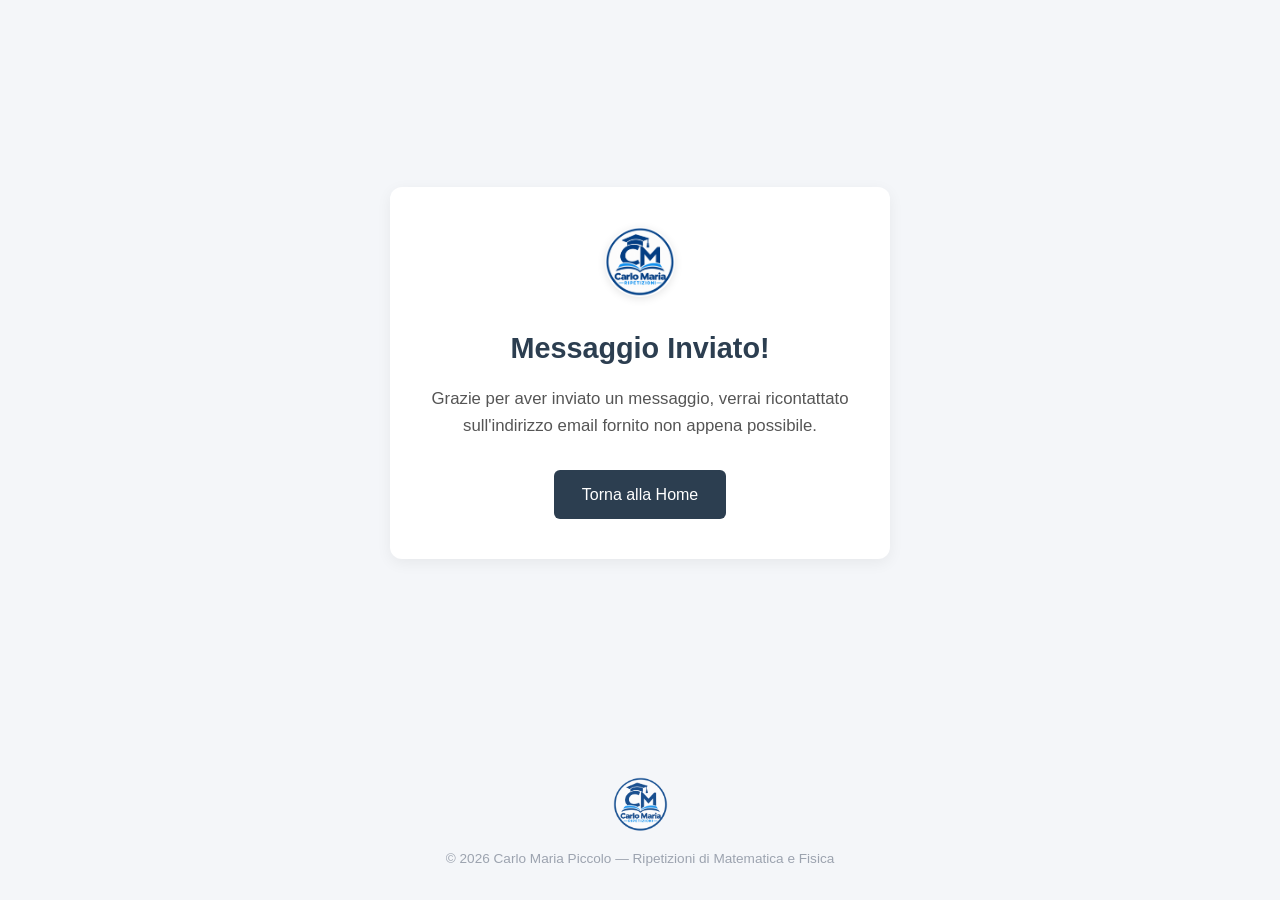
==== grazie.html @ eabad6ef "Aggiunta form Aggiunto funzionamento form, con pagina ringraziamenti e oggetto personalizzato per ev" ====
<!DOCTYPE html>
<html lang="it">
<head>
  <meta charset="UTF-8">
  <meta name="viewport" content="width=device-width, initial-scale=1.0">
  <title>Messaggio Inviato | Carlo Maria Piccolo</title>
  
  <!-- Favicon per la scheda del browser -->
  <link rel="icon" type="image/png" href="imgs/logo.png">

  <link rel="stylesheet" href="style.css">
  
  <style>
    /* Stpecifici per centrare e strutturare la pagina di ringraziamento */
    body {
      display: flex;
      flex-direction: column;
      min-height: 100vh;
      margin: 0;
      background-color: #f4f6f9;
      justify-content: space-between;
    }

    .thank-you-main {
      flex: 1;
      display: flex;
      justify-content: center;
      align-items: center;
      padding: 20px;
    }

    .thank-you-card {
      background: white;
      padding: 40px 30px;
      border-radius: 12px;
      box-shadow: 0 4px 15px rgba(0,0,0,0.06);
      text-align: center;
      max-width: 500px;
      width: 100%;
    }

    .thank-you-logo {
      width: 70px;
      height: 70px;
      border-radius: 50%;
      object-fit: cover;
      margin-bottom: 20px;
      box-shadow: 0 2px 8px rgba(0,0,0,0.1);
    }

    .thank-you-card h1 {
      color: #2c3e50;
      font-size: 1.8rem;
      margin-bottom: 15px;
    }

    .thank-you-card p {
      color: #555;
      font-size: 1.05rem;
      margin-bottom: 30px;
      line-height: 1.6;
    }

    .btn-home {
      display: inline-block;
      padding: 12px 28px;
      background-color: #2c3e50;
      color: white;
      text-decoration: none;
      border-radius: 6px;
      font-weight: 500;
      transition: background-color 0.2s;
    }

    .btn-home:hover {
      background-color: #1a252f;
    }
  </style>
</head>
<body>

  <main class="thank-you-main">
    <div class="thank-you-card">
      <!-- Logo circolare -->
      <img src="imgs/logo_cerchio.png" alt="Carlo Maria Ripetizioni Logo" class="thank-you-logo">
      
      <h1>Messaggio Inviato!</h1>
      <p>Grazie per aver inviato un messaggio, verrai ricontattato sull'indirizzo email fornito non appena possibile.</p>
      
      <a href="index.html" class="btn-home">Torna alla Home</a>
    </div>
  </main>

  <!-- Footer con Logo e Copyright identico alla home -->
  <footer>
    <img src="imgs/logo_cerchio.png" alt="Carlo Maria Ripetizioni Logo" class="footer-logo">
    <p>&copy; 2026 Carlo Maria Piccolo — Ripetizioni di Matematica e Fisica</p>
  </footer>

</body>
</html>
---- style.css ----
/* Reset di base */
* {
  box-sizing: border-box;
  margin: 0;
  padding: 0;
}

body {
  font-family: -apple-system, BlinkMacSystemFont, "Segoe UI", Roboto, Helvetica, Arial, sans-serif;
  background-color: #f3f4f6;
  color: #1f2937;
  line-height: 1.6;
}

/* Header con Banner più alto per foto verticali */
.profile-header {
  background-color: #ffffff;
  border-bottom: 1px solid #e5e7eb;
  padding-bottom: 25px;
}

.banner {
  height: 300px; /* Aumentato per mostrare bene la foto della tesi */
  background: url('imgs/sfondo-banner.jpg') center 25% / cover no-repeat;
  background-color: #0d47a1;
}

.profile-container {
  max-width: 800px;
  margin: 0 auto;
  padding: 0 20px;
}

/* Foto profilata a cavallo del banner a sinistra */
.avatar-container {
  margin-top: -80px;
  margin-bottom: 15px;
  display: flex;
  justify-content: flex-start;
}

.avatar {
  width: 150px;
  height: 150px;
  border-radius: 50%;
  border: 4px solid #ffffff;
  object-fit: cover;
  background-color: #e5e7eb;
  box-shadow: 0 4px 10px rgba(0, 0, 0, 0.15);
  display: block;
}

/* Testo posizionato Interamente nella fascia BIANCA (massima leggibilità) */
.profile-info {
  text-align: left;
  margin-top: 10px;
}

.name {
  font-size: 2.2rem;
  color: #0d47a1;
  font-weight: 800;
  line-height: 1.2;
}

.tagline {
  font-size: 1.3rem;
  font-weight: 600;
  color: #1976d2;
  margin-top: 4px;
}

.sub-tagline {
  font-size: 1.05rem;
  color: #4b5563;
  margin-top: 4px;
  font-weight: 500;
}

/* Layout Schede */
.content-container {
  max-width: 800px;
  margin: 30px auto;
  padding: 0 20px;
  display: flex;
  flex-direction: column;
  gap: 20px;
}

.card {
  background-color: #ffffff;
  border-radius: 8px;
  padding: 25px;
  box-shadow: 0 1px 3px rgba(0, 0, 0, 0.05);
  border: 1px solid #e5e7eb;
}

.card h2 {
  color: #0d47a1;
  font-size: 1.3rem;
  margin-bottom: 15px;
  border-bottom: 2px solid #e8f0fe;
  padding-bottom: 8px;
}

/* Lista Servizi */
.services-list {
  list-style: none;
}

.services-list li {
  position: relative;
  padding-left: 24px;
  margin-bottom: 12px;
}

.services-list li::before {
  content: "✓";
  position: absolute;
  left: 0;
  color: #1976d2;
  font-weight: bold;
}

/* Form di Contatto */
.contact-form {
  margin-top: 15px;
  display: flex;
  flex-direction: column;
  gap: 15px;
}

.form-group {
  display: flex;
  flex-direction: column;
  text-align: left;
}

.form-group label {
  font-size: 0.9rem;
  font-weight: 600;
  margin-bottom: 5px;
  color: #374151;
}

.form-group input,
.form-group textarea {
  padding: 10px 12px;
  border: 1px solid #d1d5db;
  border-radius: 6px;
  font-size: 0.95rem;
  font-family: inherit;
  transition: border-color 0.2s ease, box-shadow 0.2s ease;
  resize: vertical; /* Impedisce l'allargamento orizzontale, permettendo solo di allungarlo verso il basso */
}

.form-group input:focus,
.form-group textarea:focus {
  outline: none;
  border-color: #1976d2;
  box-shadow: 0 0 0 3px rgba(25, 118, 210, 0.15);
}

/* Pulsanti */
.btn-primary {
  display: inline-block;
  padding: 10px 20px;
  border-radius: 6px;
  font-weight: 600;
  text-decoration: none;
  text-align: center;
  transition: background-color 0.2s ease;
  cursor: pointer;
  border: none;
  background-color: #0d47a1;
  color: #ffffff;
  font-size: 1rem;
}

.btn-primary:hover {
  background-color: #1565c0;
}

/* Footer con Logo */
footer {
  text-align: center;
  padding: 30px 20px;
  color: #9ca3af;
  font-size: 0.85rem;
}

.footer-logo {
  width: 55px;
  height: auto;
  margin-bottom: 10px;
  opacity: 0.9;
  transition: opacity 0.2s ease;
}

.footer-logo:hover {
  opacity: 1;
}

/* Adattamento Mobile (Ottimizzazione Smartphone) */
@media (max-width: 600px) {
  .banner {
    height: 180px;
    background: url('imgs/sfondo-banner_mobile.jpg') center center / cover no-repeat;
  }

  .avatar-container {
    justify-content: center;
    margin-top: -60px;
  }

  .avatar {
    width: 120px;
    height: 120px;
  }

  .profile-info {
    text-align: center;
  }

  .name {
    font-size: 1.7rem;
  }

  .tagline {
    font-size: 1.1rem;
  }

  .sub-tagline {
    font-size: 0.95rem;
  }

  .content-container {
    margin: 20px auto;
    padding: 0 12px;
    gap: 15px;
  }

  .card {
    padding: 20px 16px;
  }

  .btn-primary {
    width: 100%; /* Pulsante a tutta larghezza su mobile */
  }
}
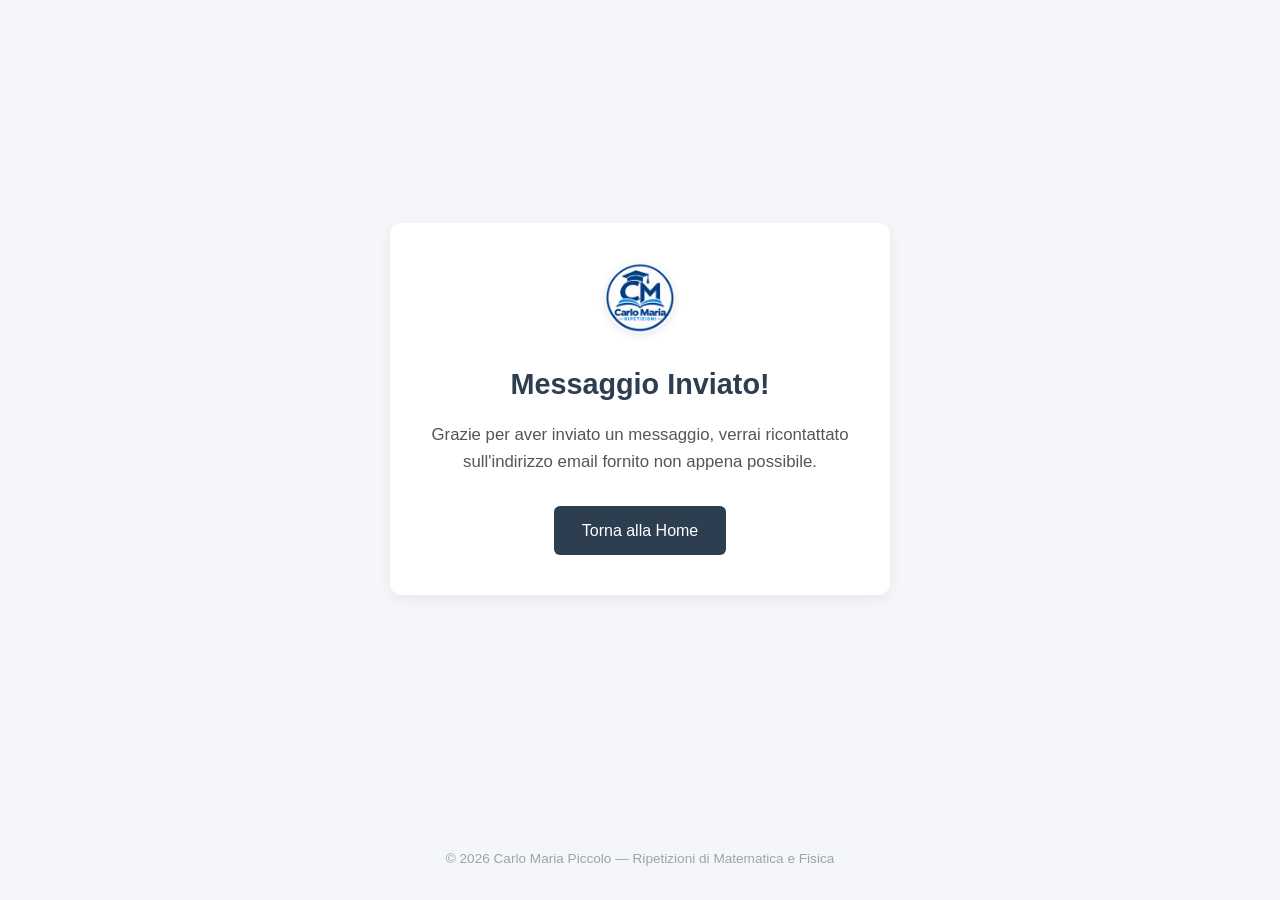
==== commit a7ebc798: "Allineamento footer" ====
--- a/grazie.html
+++ b/grazie.html
@@ -11,7 +11,11 @@
   <link rel="stylesheet" href="style.css">
   
   <style>
-    /* Stpecifici per centrare e strutturare la pagina di ringraziamento */
+    /* Forza la barra di scorrimento verticale per evitare saltelli di layout */
+    html {
+      overflow-y: scroll;
+    }
+
     body {
       display: flex;
       flex-direction: column;
@@ -91,9 +95,8 @@
     </div>
   </main>
 
-  <!-- Footer con Logo e Copyright identico alla home -->
+  <!-- Footer identico alla home per ereditare le stesse regole CSS -->
   <footer>
-    <img src="imgs/logo_cerchio.png" alt="Carlo Maria Ripetizioni Logo" class="footer-logo">
     <p>&copy; 2026 Carlo Maria Piccolo — Ripetizioni di Matematica e Fisica</p>
   </footer>
 
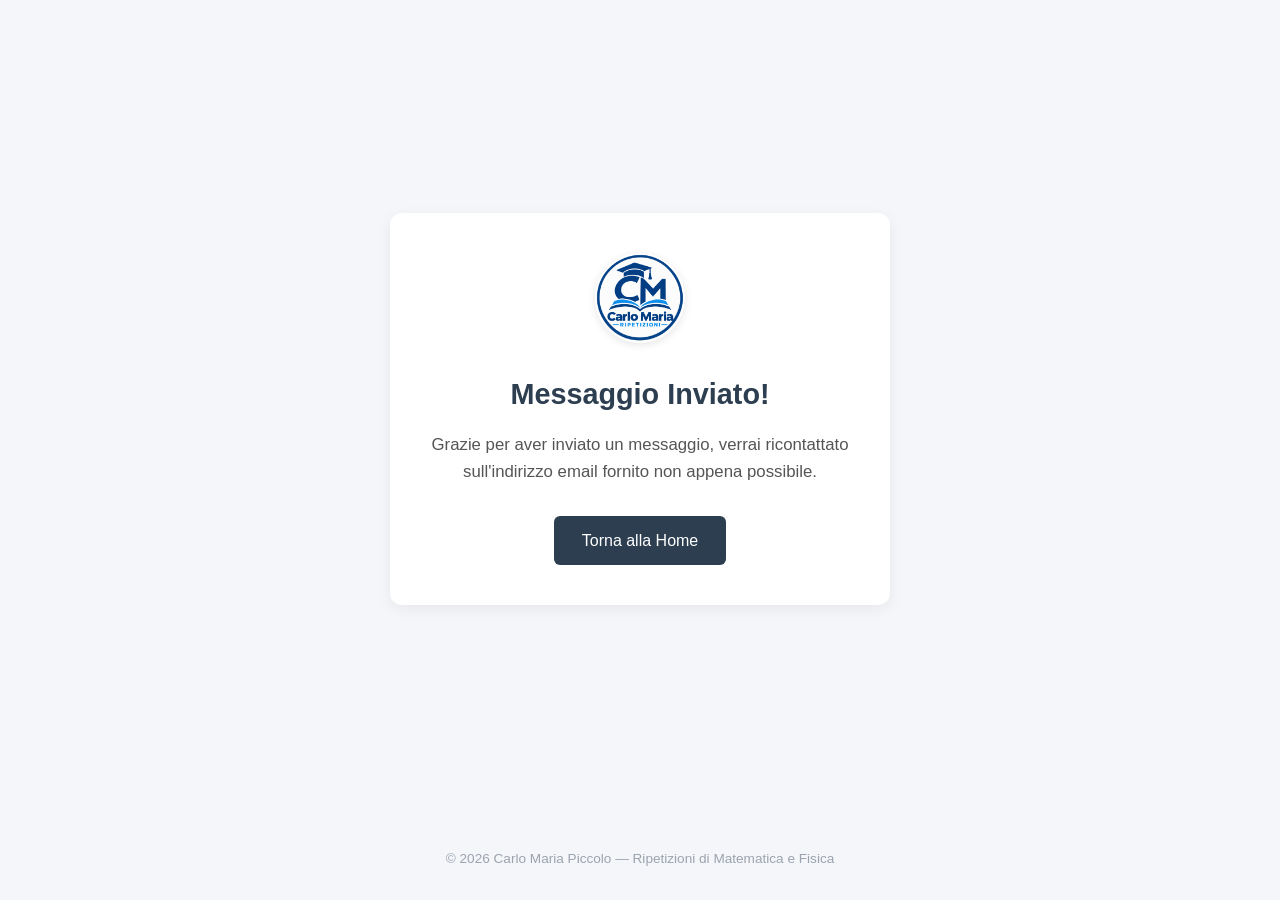
==== commit 8401330b: "Logo ingrandito nella pagina ringraziamento" ====
--- a/grazie.html
+++ b/grazie.html
@@ -44,8 +44,8 @@
     }
 
     .thank-you-logo {
-      width: 70px;
-      height: 70px;
+      width: 90px;
+      height: 90px;
       border-radius: 50%;
       object-fit: cover;
       margin-bottom: 20px;
@@ -85,7 +85,7 @@
 
   <main class="thank-you-main">
     <div class="thank-you-card">
-      <!-- Logo circolare -->
+      <!-- Logo circolare ingrandito -->
       <img src="imgs/logo_cerchio.png" alt="Carlo Maria Ripetizioni Logo" class="thank-you-logo">
       
       <h1>Messaggio Inviato!</h1>
@@ -95,7 +95,6 @@
     </div>
   </main>
 
-  <!-- Footer identico alla home per ereditare le stesse regole CSS -->
   <footer>
     <p>&copy; 2026 Carlo Maria Piccolo — Ripetizioni di Matematica e Fisica</p>
   </footer>
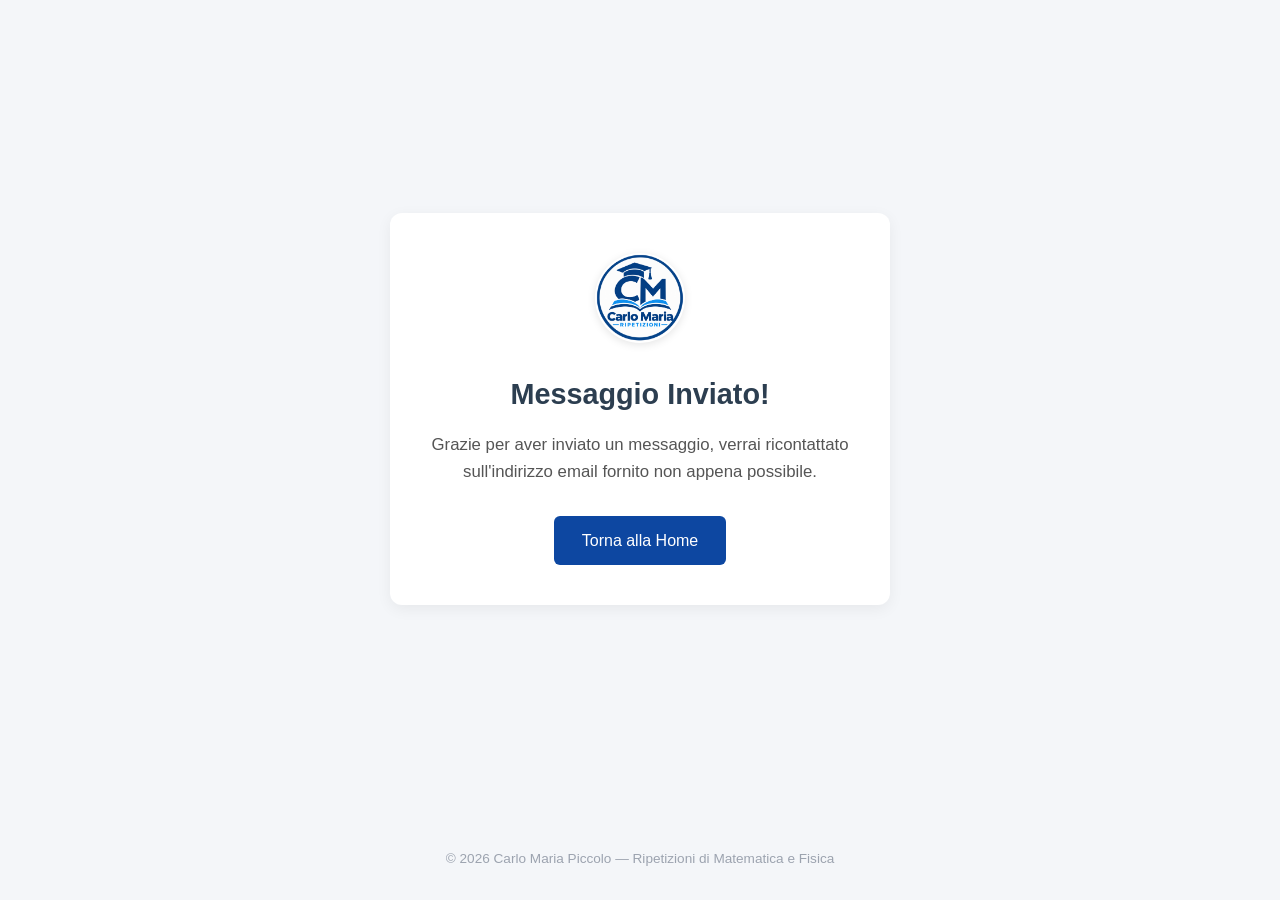
==== commit 904f3c37: "Colore tasto torna alla home" ====
--- a/grazie.html
+++ b/grazie.html
@@ -65,19 +65,14 @@
       line-height: 1.6;
     }
 
-    .btn-home {
+    /* Riutilizza la classe del bottone principale per ereditare colore e stile esatti */
+    .btn-primary {
       display: inline-block;
       padding: 12px 28px;
-      background-color: #2c3e50;
-      color: white;
       text-decoration: none;
       border-radius: 6px;
       font-weight: 500;
-      transition: background-color 0.2s;
-    }
-
-    .btn-home:hover {
-      background-color: #1a252f;
+      text-align: center;
     }
   </style>
 </head>
@@ -91,7 +86,8 @@
       <h1>Messaggio Inviato!</h1>
       <p>Grazie per aver inviato un messaggio, verrai ricontattato sull'indirizzo email fornito non appena possibile.</p>
       
-      <a href="index.html" class="btn-home">Torna alla Home</a>
+      <!-- Sfrutta la classe btn-primary definita nel tuo style.css -->
+      <a href="index.html" class="btn-primary">Torna alla Home</a>
     </div>
   </main>
 
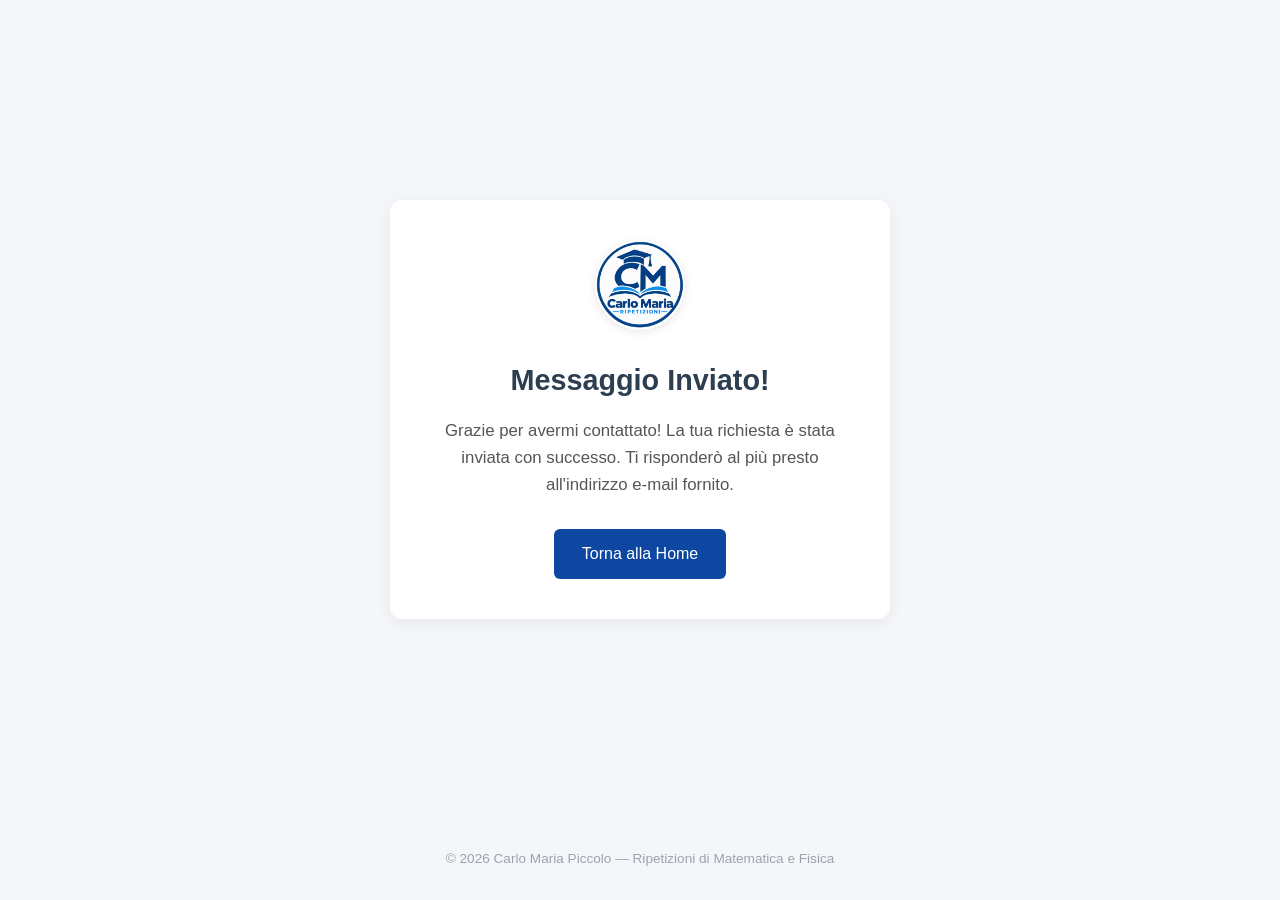
==== commit fe05e194: "Modifica ringraziamento Modifica testo pagina ringraziamento (post messaggio inviato e form compilat" ====
--- a/grazie.html
+++ b/grazie.html
@@ -84,7 +84,7 @@
       <img src="imgs/logo_cerchio.png" alt="Carlo Maria Ripetizioni Logo" class="thank-you-logo">
       
       <h1>Messaggio Inviato!</h1>
-      <p>Grazie per aver inviato un messaggio, verrai ricontattato sull'indirizzo email fornito non appena possibile.</p>
+      <p>Grazie per avermi contattato! La tua richiesta è stata inviata con successo. Ti risponderò al più presto all'indirizzo e-mail fornito.</p>
       
       <!-- Sfrutta la classe btn-primary definita nel tuo style.css -->
       <a href="index.html" class="btn-primary">Torna alla Home</a>
